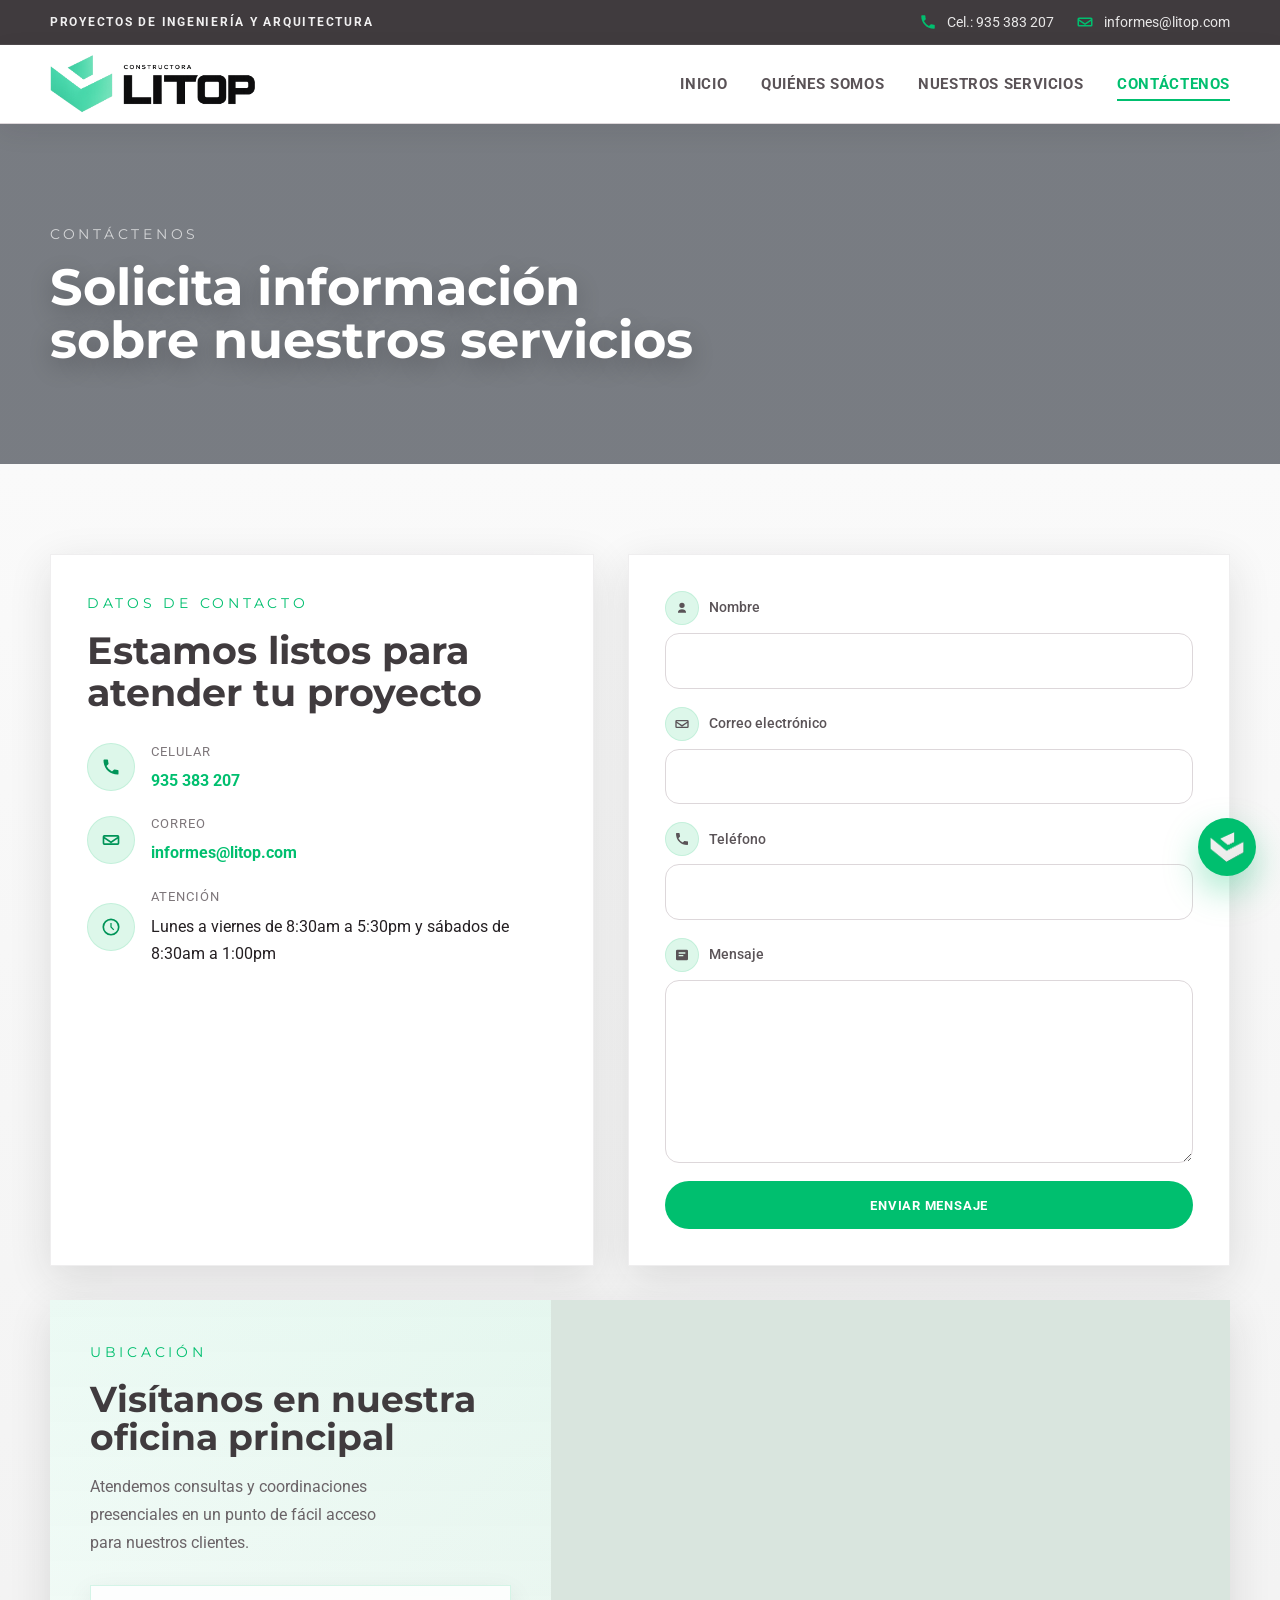
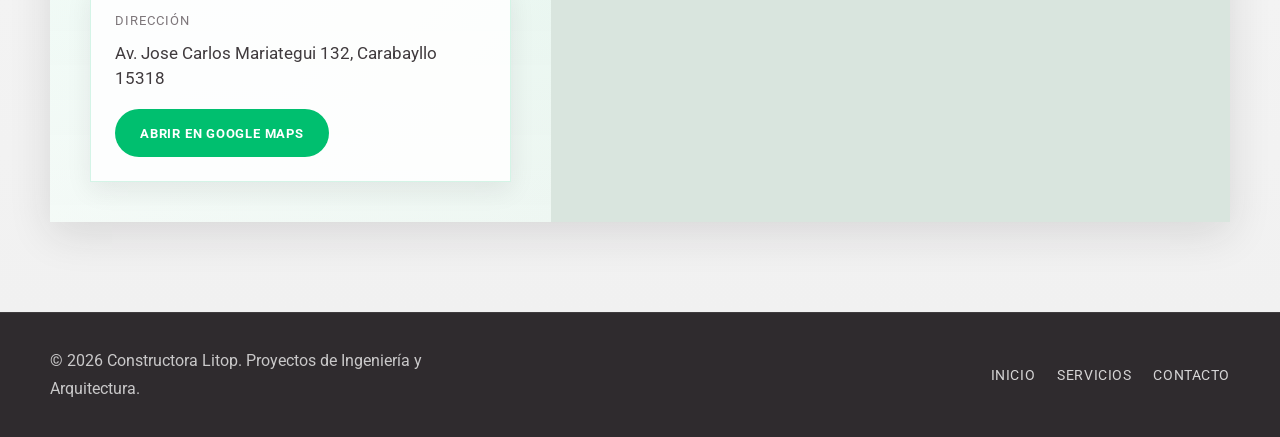
==== contacto.html @ 66d9cb0a "web Litop v1.0" ====
<!DOCTYPE html>
<html lang="es">
<head>
    <meta charset="UTF-8">
    <meta name="viewport" content="width=device-width, initial-scale=1.0">
    <title>Contáctenos | Constructora Litop</title>
    <meta name="description" content="Contáctanos para solicitar información sobre proyectos de ingeniería, topografía, arquitectura y saneamiento.">
    <link rel="icon" type="image/png" href="imagen/icono.png">
    <link rel="preconnect" href="https://fonts.googleapis.com">
    <link rel="preconnect" href="https://fonts.gstatic.com" crossorigin>
    <link href="https://fonts.googleapis.com/css2?family=Montserrat:wght@600;700;800&family=Roboto:wght@300;400;500;700;900&display=swap" rel="stylesheet">
    <link rel="stylesheet" href="style.css">
</head>
<body>
    <div class="topbar">
        <div class="container topbar-inner">
            <div class="topbar-item">
                
                <span>PROYECTOS DE INGENIERÍA Y ARQUITECTURA</span>
            </div>
            <div class="topbar-links">
                <a class="topbar-link" href="tel:+51935383207">
                    <span class="topbar-icon" aria-hidden="true">
                        <svg viewBox="0 0 24 24" focusable="false"><path d="M6.62 10.79a15.05 15.05 0 0 0 6.59 6.59l2.2-2.2a1 1 0 0 1 1.01-.24c1.11.37 2.3.56 3.58.56a1 1 0 0 1 1 1V20a1 1 0 0 1-1 1C10.3 21 3 13.7 3 4a1 1 0 0 1 1-1h3.5a1 1 0 0 1 1 1c0 1.28.19 2.47.56 3.58a1 1 0 0 1-.25 1.01l-2.19 2.2Z"/></svg>
                    </span>
                    <span>Cel.: 935 383 207</span>
                </a>
                <a class="topbar-link" href="mailto:informes@litop.com">
                    <span class="topbar-icon" aria-hidden="true">
                        <svg viewBox="0 0 24 24" focusable="false"><path d="M4 6h16a2 2 0 0 1 2 2v8a2 2 0 0 1-2 2H4a2 2 0 0 1-2-2V8a2 2 0 0 1 2-2Zm0 2v.2l8 5.33 8-5.33V8H4Zm16 8V10.6l-7.45 4.97a1 1 0 0 1-1.1 0L4 10.6V16h16Z"/></svg>
                    </span>
                    <span>informes@litop.com</span>
                </a>
            </div>
        </div>
    </div>

    <header class="site-header">
        <div class="container header-inner">
            <a class="brand" href="index.html">
                <img class="brand-logo" src="imagen/logonombre.png" alt="Constructora Litop">
            </a>
            <button class="menu-toggle" id="menu-toggle" aria-expanded="false" aria-controls="site-nav">
                <span></span>
                <span></span>
                <span></span>
            </button>
            <nav class="site-nav" id="site-nav">
                <ul>
                    <li><a href="index.html">Inicio</a></li>
                    <li><a href="quienes-somos.html">Quiénes Somos</a></li>
                    <li><a href="nuestros-servicios.html">Nuestros Servicios</a></li>
                    <li><a class="is-current" href="contacto.html">Contáctenos</a></li>
                </ul>
            </nav>
        </div>
    </header>

    <main>
        <section class="page-hero" style="background-image: linear-gradient(rgba(7, 16, 27, 0.52), rgba(7, 16, 27, 0.52)), url('https://centinel-ingenieros.com/wp-content/uploads/2021/12/saneamiento.jpg');">
            <div class="container page-hero-content">
                <p class="eyebrow">CONTÁCTENOS</p>
                <h1>Solicita información sobre nuestros servicios</h1>
            </div>
        </section>

        <section class="contact-section">
            <div class="container contact-grid">
                <div class="contact-panel">
                    <p class="eyebrow accent-eyebrow">DATOS DE CONTACTO</p>
                    <h2>Estamos listos para atender tu proyecto</h2>
                    <div class="contact-list">
                        <div class="contact-item">
                            <span class="contact-item-icon" aria-hidden="true">
                                <svg viewBox="0 0 24 24" focusable="false"><path d="M6.62 10.79a15.05 15.05 0 0 0 6.59 6.59l2.2-2.2a1 1 0 0 1 1.01-.24c1.11.37 2.3.56 3.58.56a1 1 0 0 1 1 1V20a1 1 0 0 1-1 1C10.3 21 3 13.7 3 4a1 1 0 0 1 1-1h3.5a1 1 0 0 1 1 1c0 1.28.19 2.47.56 3.58a1 1 0 0 1-.25 1.01l-2.19 2.2Z"/></svg>
                            </span>
                            <div>
                                <span>Celular</span>
                                <a href="tel:+51935383207">935 383 207</a>
                            </div>
                        </div>
                        <div class="contact-item">
                            <span class="contact-item-icon" aria-hidden="true">
                                <svg viewBox="0 0 24 24" focusable="false"><path d="M4 6h16a2 2 0 0 1 2 2v8a2 2 0 0 1-2 2H4a2 2 0 0 1-2-2V8a2 2 0 0 1 2-2Zm0 2v.2l8 5.33 8-5.33V8H4Zm16 8V10.6l-7.45 4.97a1 1 0 0 1-1.1 0L4 10.6V16h16Z"/></svg>
                            </span>
                            <div>
                                <span>Correo</span>
                                <a href="mailto:informes@litop.com">informes@litop.com</a>
                            </div>
                        </div>
                        <div class="contact-item">
                            <span class="contact-item-icon" aria-hidden="true">
                                <svg viewBox="0 0 24 24" focusable="false"><path d="M12 1.75A10.25 10.25 0 1 0 22.25 12 10.26 10.26 0 0 0 12 1.75Zm0 18.5A8.25 8.25 0 1 1 20.25 12 8.26 8.26 0 0 1 12 20.25Zm.75-13h-1.5V12c0 .27.11.52.29.71l3.25 3.25 1.06-1.06-3.1-3.1Z"/></svg>
                            </span>
                            <div>
                                <span>Atención</span>
                                <p class="dark-copy">Lunes a viernes de 8:30am a 5:30pm y sábados de 8:30am a 1:00pm</p>
                            </div>
                        </div>
                    </div>
                </div>

                <form class="contact-form" id="contact-form">
                    <label class="form-field">
                        <span class="form-field-head">
                            <span class="form-field-icon" aria-hidden="true">
                                <svg viewBox="0 0 24 24" focusable="false"><path d="M12 12a4 4 0 1 0-4-4 4 4 0 0 0 4 4Zm0 2c-3.31 0-6 1.79-6 4v1h12v-1c0-2.21-2.69-4-6-4Z"/></svg>
                            </span>
                            <span>Nombre</span>
                        </span>
                        <input type="text" name="nombre" required>
                    </label>
                    <label class="form-field">
                        <span class="form-field-head">
                            <span class="form-field-icon" aria-hidden="true">
                                <svg viewBox="0 0 24 24" focusable="false"><path d="M4 6h16a2 2 0 0 1 2 2v8a2 2 0 0 1-2 2H4a2 2 0 0 1-2-2V8a2 2 0 0 1 2-2Zm0 2v.2l8 5.33 8-5.33V8H4Zm16 8V10.6l-7.45 4.97a1 1 0 0 1-1.1 0L4 10.6V16h16Z"/></svg>
                            </span>
                            <span>Correo electrónico</span>
                        </span>
                        <input type="email" name="correo" required>
                    </label>
                    <label class="form-field">
                        <span class="form-field-head">
                            <span class="form-field-icon" aria-hidden="true">
                                <svg viewBox="0 0 24 24" focusable="false"><path d="M6.62 10.79a15.05 15.05 0 0 0 6.59 6.59l2.2-2.2a1 1 0 0 1 1.01-.24c1.11.37 2.3.56 3.58.56a1 1 0 0 1 1 1V20a1 1 0 0 1-1 1C10.3 21 3 13.7 3 4a1 1 0 0 1 1-1h3.5a1 1 0 0 1 1 1c0 1.28.19 2.47.56 3.58a1 1 0 0 1-.25 1.01l-2.19 2.2Z"/></svg>
                            </span>
                            <span>Teléfono</span>
                        </span>
                        <input type="tel" name="telefono">
                    </label>
                    <label class="form-field">
                        <span class="form-field-head">
                            <span class="form-field-icon" aria-hidden="true">
                                <svg viewBox="0 0 24 24" focusable="false"><path d="M5 4h14a2 2 0 0 1 2 2v12a2 2 0 0 1-2 2H5a2 2 0 0 1-2-2V6a2 2 0 0 1 2-2Zm2 4v2h10V8Zm0 4v2h7v-2Z"/></svg>
                            </span>
                            <span>Mensaje</span>
                        </span>
                        <textarea name="mensaje" rows="6" required></textarea>
                    </label>
                    <button type="submit" class="btn btn-solid">Enviar mensaje</button>
                </form>

                <section class="contact-location" aria-labelledby="ubicacion-oficina">
                    <div class="location-copy">
                        <p class="eyebrow accent-eyebrow">UBICACIÓN</p>
                        <h2 id="ubicacion-oficina">Visítanos en nuestra oficina principal</h2>
                        <p class="location-intro">Atendemos consultas y coordinaciones presenciales en un punto de fácil acceso para nuestros clientes.</p>
                        <div class="location-card">
                            <span class="location-label">Dirección</span>
                            <p>Av. Jose Carlos Mariategui 132, Carabayllo 15318</p>
                            <a class="btn btn-solid" href="https://www.google.com/maps/place/Av.+Jose+Carlos+Mariategui+132,+Carabayllo+15318/" target="_blank" rel="noopener noreferrer">Abrir en Google Maps</a>
                        </div>
                    </div>

                    <div class="location-map">
                        <iframe
                            src="https://www.google.com/maps/embed?pb=!1m18!1m12!1m3!1d244.0134740256294!2d-77.02745897055048!3d-11.89007128546688!2m3!1f0!2f0!3f0!3m2!1i1024!2i768!4f13.1!3m3!1m2!1s0x9105d0915412ec9f%3A0xedc0b5c11a0b1274!2sAv.%20Jose%20Carlos%20Mariategui%20132%2C%20Carabayllo%2015318!5e0!3m2!1ses!2spe!4v1772089951269!5m2!1ses!2spe"
                            width="600"
                            height="450"
                            style="border:0;"
                            allowfullscreen=""
                            loading="lazy"
                            referrerpolicy="no-referrer-when-downgrade"
                            title="Ubicación de la oficina principal de Constructora Litop"></iframe>
                    </div>
                </section>
            </div>
        </section>
    </main>

    <footer class="site-footer">
        <div class="container footer-inner">
            <p>© 2026 Constructora Litop. Proyectos de Ingeniería y Arquitectura.</p>
            <div class="footer-links">
                <a href="index.html">Inicio</a>
                <a href="nuestros-servicios.html">Servicios</a>
                <a href="contacto.html">Contacto</a>
            </div>
        </div>
    </footer>

    <a class="floating-contact" href="https://wa.me/51935383207" target="_blank" rel="noopener noreferrer"
        aria-label="Contactar por WhatsApp">
        <img src="imagen/icono.png" alt="Icono Constructora Litop">
    </a>

    <script src="script.js"></script>
</body>
</html>
---- style.css ----
:root {
    --primary: #00BF6F;
    --primary-strong: #009458;
    --primary-soft: #DDF7EA;
    --dark: #5A5357;
    --dark-strong: #403B3E;
    --dark-soft: #746D72;
    --white: #FFFFFF;
    --bg-body: #F4F2F3;
    --bg-topbar: #403B3E;
    --bg-header: #FFFFFF;
    --bg-dark: #5A5357;
    --bg-deep: #2F2B2E;
    --bg-soft: #EEF3F0;
    --bg-panel: #FFFFFF;
    --text-main: #241F22;
    --text-muted: #6A6367;
    --text-light: #7E777B;
    --text-white: #FFFFFF;
    --line: #DDD7DA;
    --line-strong: #B7B0B4;
    --accent: #00BF6F;
    --accent-dark: #009458;
    --shadow: 0 12px 40px rgba(36, 31, 34, 0.12);
    --shadow-soft: 0 8px 24px rgba(36, 31, 34, 0.08);
}

* {
    box-sizing: border-box;
    margin: 0;
    padding: 0;
}

html {
    scroll-behavior: smooth;
}

body {
    font-family: "Roboto", sans-serif;
    color: var(--text-main);
    background: var(--bg-body);
    line-height: 1.6;
    text-rendering: optimizeLegibility;
}

p {
    line-height: 1.75;
}

img {
    display: block;
    width: 100%;
}

a {
    color: inherit;
    text-decoration: none;
}

button,
input,
textarea {
    font: inherit;
}

.container {
    width: min(1180px, calc(100% - 32px));
    margin: 0 auto;
}

.topbar {
    background: var(--bg-topbar);
    color: rgba(255, 255, 255, 0.82);
    font-size: 0.88rem;
    border-bottom: 1px solid rgba(255, 255, 255, 0.08);
}

.topbar-inner {
    min-height: 44px;
    display: flex;
    align-items: center;
    justify-content: space-between;
    gap: 20px;
}

.topbar-item,
.topbar-link {
    display: inline-flex;
    align-items: center;
    gap: 10px;
}

.topbar-item {
    font-size: 0.78rem;
    font-weight: 700;
    letter-spacing: 0.14em;
    color: rgba(255, 255, 255, 0.92);
}

.topbar-links {
    display: flex;
    gap: 22px;
    flex-wrap: wrap;
}

.topbar-link {
    color: rgba(255, 255, 255, 0.88);
    transition: color 0.2s ease, transform 0.2s ease;
}

.topbar-links a:hover {
    color: var(--accent);
    transform: translateY(-1px);
}

.topbar-icon {
    width: 18px;
    height: 18px;
    display: inline-flex;
    align-items: center;
    justify-content: center;
    flex: 0 0 auto;
    color: var(--accent);
}

.topbar-icon svg {
    width: 18px;
    height: 18px;
    fill: currentColor;
}

.site-header {
    position: static;
    z-index: 50;
    background: var(--bg-header);
    border-bottom: 1px solid var(--line);
    box-shadow: var(--shadow-soft);
    backdrop-filter: blur(12px);
}

.header-inner {
    min-height: 78px;
    display: flex;
    align-items: center;
    justify-content: space-between;
    gap: 20px;
}

.brand {
    display: inline-flex;
    align-items: center;
    color: var(--text-main);
}

.brand-logo {
    display: block;
    width: auto;
    max-width: 260px;
    max-height: 58px;
}

.site-nav ul {
    list-style: none;
    display: flex;
    gap: 34px;
}

.site-nav a {
    color: var(--dark);
    font-size: 0.96rem;
    font-weight: 700;
    letter-spacing: 0.04em;
    text-transform: uppercase;
    position: relative;
    padding: 8px 0;
    transition: color 0.2s ease;
}

.site-nav a::after {
    content: "";
    position: absolute;
    left: 0;
    bottom: 0;
    width: 100%;
    height: 2px;
    background: var(--primary);
    transform: scaleX(0);
    transform-origin: left;
    transition: transform 0.2s ease;
}

.site-nav a.is-current,
.site-nav a:hover {
    color: var(--primary);
}

.site-nav a.is-current::after,
.site-nav a:hover::after {
    transform: scaleX(1);
}

.menu-toggle {
    display: none;
    width: 48px;
    height: 48px;
    border: 1px solid var(--line);
    background: transparent;
    cursor: pointer;
    padding: 12px 10px;
}

.menu-toggle span {
    display: block;
    height: 2px;
    background: var(--dark);
}

.menu-toggle span + span {
    margin-top: 7px;
}

.hero-slider {
    position: relative;
    background: var(--bg-deep);
}

.hero-track {
    position: relative;
    height: 620px;
}

.hero-slide {
    position: absolute;
    inset: 0;
    opacity: 0;
    visibility: hidden;
    transition: opacity 0.7s ease, visibility 0.7s ease;
    background-size: cover;
    background-position: center;
}

.hero-slide.is-active {
    opacity: 1;
    visibility: visible;
}

.hero-caption {
    width: min(1180px, calc(100% - 32px));
    height: 100%;
    margin: 0 auto;
    display: flex;
    align-items: center;
}

.hero-caption h2 {
    max-width: 620px;
    color: var(--white);
    font-family: "Montserrat", sans-serif;
    font-size: clamp(2.3rem, 4.8vw, 4.9rem);
    line-height: 0.98;
    letter-spacing: 0.03em;
    text-transform: uppercase;
    text-wrap: balance;
    text-shadow: 0 8px 24px rgba(0, 0, 0, 0.28);
}

.slider-arrow {
    position: absolute;
    top: 50%;
    transform: translateY(-50%);
    width: 54px;
    height: 54px;
    border: 0;
    background: rgba(47, 43, 46, 0.42);
    color: var(--white);
    font-size: 2.4rem;
    cursor: pointer;
    transition: background-color 0.2s ease, transform 0.2s ease;
}

.slider-arrow:hover {
    background: rgba(0, 191, 111, 0.82);
    transform: translateY(-50%) scale(1.03);
}

.slider-arrow.prev {
    left: 24px;
}

.slider-arrow.next {
    right: 24px;
}

.slider-dots {
    position: absolute;
    left: 50%;
    bottom: 24px;
    transform: translateX(-50%);
    display: flex;
    gap: 10px;
}

.dot {
    width: 12px;
    height: 12px;
    border: 0;
    border-radius: 50%;
    background: rgba(255, 255, 255, 0.46);
    cursor: pointer;
}

.dot.is-active {
    background: var(--primary);
}

.company-panel {
    background: var(--bg-dark);
    color: var(--text-white);
    padding: 88px 0;
    background-size: cover;
    background-position: center;
}

.company-grid {
    display: grid;
    grid-template-columns: minmax(0, 680px);
}

.eyebrow {
    color: rgba(255, 255, 255, 0.68);
    font-family: "Montserrat", sans-serif;
    font-size: 0.9rem;
    letter-spacing: 0.26em;
    text-transform: uppercase;
    margin-bottom: 14px;
}

.company-copy h1 {
    font-family: "Montserrat", sans-serif;
    font-size: clamp(2.4rem, 4vw, 4rem);
    line-height: 0.98;
    margin-bottom: 26px;
}

.company-copy p {
    color: rgba(255, 255, 255, 0.8);
    font-size: 1.02rem;
    max-width: 640px;
}

.company-actions {
    display: flex;
    flex-wrap: wrap;
    gap: 16px;
    margin-top: 34px;
}

.center-actions {
    justify-content: center;
}

.btn {
    display: inline-flex;
    align-items: center;
    justify-content: center;
    min-height: 48px;
    padding: 0 24px;
    border-radius: 999px;
    border: 1px solid transparent;
    text-transform: uppercase;
    letter-spacing: 0.06em;
    font-size: 0.82rem;
    font-weight: 700;
    background: var(--primary);
    color: var(--white);
    transition: background-color 0.2s ease, color 0.2s ease, border-color 0.2s ease, transform 0.2s ease;
}

.btn-solid {
    background: var(--primary);
    color: var(--white);
}

.btn-solid:hover {
    background: var(--accent-dark);
    color: var(--white);
    transform: translateY(-1px);
}

.btn-outline {
    border-color: rgba(255, 255, 255, 0.55);
    color: var(--white);
    background: rgba(255, 255, 255, 0.04);
}

.btn-outline:hover {
    border-color: var(--primary);
    background: var(--primary);
    color: var(--white);
    transform: translateY(-1px);
}

.services-section {
    padding: 92px 0;
    background: var(--bg-soft);
}

.section-heading {
    max-width: 820px;
    margin: 0 auto 46px;
    text-align: center;
}

.section-heading h2 {
    font-family: "Montserrat", sans-serif;
    font-size: clamp(1.9rem, 3vw, 2.5rem);
    margin-bottom: 18px;
    letter-spacing: 0.06em;
    color: var(--dark);
}

.section-heading p {
    color: var(--text-light);
    font-size: 1.02rem;
    max-width: 62ch;
    margin: 0 auto;
}

.services-grid {
    display: grid;
    grid-template-columns: repeat(4, minmax(0, 1fr));
    gap: 28px;
}

.service-card {
    background: var(--white);
    box-shadow: var(--shadow);
    color: var(--text-main);
    border: 1px solid rgba(183, 176, 180, 0.28);
    transition: transform 0.25s ease, box-shadow 0.25s ease;
}

.service-card:hover {
    transform: translateY(-6px);
    box-shadow: 0 18px 45px rgba(36, 31, 34, 0.16);
}

.service-media {
    position: relative;
    overflow: hidden;
}

.service-media img {
    aspect-ratio: 7 / 4;
    object-fit: cover;
    transition: transform 0.6s ease;
}

.service-card:hover .service-media img {
    transform: scale(1.04);
}

.service-date {
    position: absolute;
    left: 18px;
    bottom: 18px;
    width: 58px;
    height: 58px;
    background: var(--white);
    color: var(--dark-strong);
    display: grid;
    place-items: center;
    font-size: 0.86rem;
    line-height: 1;
    box-shadow: 0 10px 25px rgba(0, 0, 0, 0.16);
}

.service-date span {
    display: block;
    font-weight: 700;
    font-size: 1.25rem;
    margin-top: 7px;
}

.service-body {
    padding: 24px 24px 28px;
}

.service-body h3 {
    font-family: "Montserrat", sans-serif;
    font-size: 1rem;
    line-height: 1.35;
    margin-bottom: 12px;
    letter-spacing: 0.03em;
    color: var(--dark-strong);
}

.service-body p {
    color: var(--text-muted);
    font-size: 0.94rem;
    line-height: 1.7;
}

.about-band {
    padding: 72px 0;
    background: var(--white);
    color: var(--text-main);
    border-top: 1px solid rgba(183, 176, 180, 0.22);
    border-bottom: 1px solid rgba(183, 176, 180, 0.22);
}

.about-grid {
    display: grid;
    grid-template-columns: 1.1fr 1fr;
    gap: 44px;
    align-items: start;
}

.about-band .eyebrow {
    color: var(--accent);
}

.about-band h2 {
    font-family: "Montserrat", sans-serif;
    font-size: clamp(1.9rem, 3vw, 3rem);
    line-height: 1.08;
    color: var(--dark-strong);
}

.about-band p:last-child {
    color: var(--text-muted);
    font-size: 1.02rem;
}

.contact-section {
    padding: 90px 0;
    background: linear-gradient(180deg, #fafafa 0%, #f1f1f1 100%);
}

.contact-grid {
    display: grid;
    grid-template-columns: 0.95fr 1.05fr;
    gap: 34px;
}

.contact-panel,
.contact-form {
    background: var(--white);
    box-shadow: var(--shadow);
    border: 1px solid rgba(183, 176, 180, 0.22);
    padding: 36px;
    color: var(--text-main);
}

.contact-panel .eyebrow {
    color: var(--accent);
}

.contact-panel h2 {
    font-family: "Montserrat", sans-serif;
    font-size: clamp(1.9rem, 3vw, 2.8rem);
    line-height: 1.1;
    margin-bottom: 26px;
    color: var(--dark-strong);
}

.contact-list {
    display: grid;
    gap: 20px;
}

.contact-item {
    display: grid;
    grid-template-columns: 48px 1fr;
    gap: 16px;
    align-items: center;
}

.contact-item-icon {
    width: 48px;
    height: 48px;
    display: flex;
    align-items: center;
    justify-content: center;
    border-radius: 50%;
    background: var(--primary-soft);
    color: var(--accent-dark);
    box-shadow: inset 0 0 0 1px rgba(0, 191, 111, 0.12);
}

.contact-item-icon svg {
    display: block;
    width: 20px;
    height: 20px;
    fill: currentColor;
}

.contact-item > div > span {
    display: block;
    color: var(--text-light);
    font-size: 0.82rem;
    text-transform: uppercase;
    letter-spacing: 0.08em;
    margin-bottom: 6px;
}

.contact-list a {
    color: var(--accent);
    font-weight: 700;
    word-break: break-word;
}

.contact-list a:hover {
    color: var(--accent-dark);
}

.contact-list p {
    line-height: 1.7;
}

.contact-form {
    display: grid;
    gap: 18px;
}

.form-field {
    display: grid;
    gap: 8px;
}

.form-field-head {
    display: inline-flex;
    align-items: center;
    gap: 10px;
}

.form-field-icon {
    width: 34px;
    height: 34px;
    display: flex;
    align-items: center;
    justify-content: center;
    border-radius: 50%;
    background: var(--primary-soft);
    color: var(--accent-dark);
    box-shadow: inset 0 0 0 1px rgba(0, 191, 111, 0.12);
}

.form-field-icon svg {
    display: block;
    width: 16px;
    height: 16px;
    fill: currentColor;
}

.contact-location {
    grid-column: 1 / -1;
    display: grid;
    grid-template-columns: minmax(280px, 0.85fr) minmax(0, 1.15fr);
    gap: 0;
    background: var(--white);
    box-shadow: var(--shadow);
    overflow: hidden;
}

.location-copy {
    padding: 40px;
    background:
        linear-gradient(180deg, rgba(0, 191, 111, 0.08) 0%, rgba(0, 191, 111, 0.02) 100%),
        linear-gradient(135deg, #ffffff 0%, #f3f8f5 100%);
}

.location-copy .eyebrow {
    color: var(--accent);
}

.location-copy h2 {
    font-family: "Montserrat", sans-serif;
    font-size: clamp(1.8rem, 2.8vw, 2.7rem);
    line-height: 1.08;
    color: var(--dark-strong);
    margin-bottom: 16px;
}

.location-intro {
    color: var(--text-muted);
    max-width: 34ch;
}

.location-card {
    margin-top: 28px;
    padding: 24px;
    background: rgba(255, 255, 255, 0.88);
    border: 1px solid rgba(0, 191, 111, 0.16);
    box-shadow: var(--shadow-soft);
}

.location-label {
    display: block;
    color: var(--text-light);
    font-size: 0.82rem;
    text-transform: uppercase;
    letter-spacing: 0.08em;
    margin-bottom: 10px;
}

.location-card p {
    font-size: 1.05rem;
    line-height: 1.5;
    color: var(--dark-strong);
    margin-bottom: 18px;
}

.location-map {
    min-height: 100%;
    background: #d9e5de;
}

.location-map iframe {
    display: block;
    width: 100%;
    height: 100%;
    min-height: 420px;
}

.contact-form label {
    display: grid;
    gap: 8px;
}

.contact-form span {
    font-size: 0.9rem;
    font-weight: 500;
    color: var(--dark);
}

.contact-form input,
.contact-form textarea {
    width: 100%;
    border: 1px solid var(--line);
    border-radius: 14px;
    padding: 14px 15px;
    background: #fff;
    color: var(--text-main);
    transition: border-color 0.2s ease, box-shadow 0.2s ease, background-color 0.2s ease;
}

.contact-form input:focus,
.contact-form textarea:focus {
    outline: none;
    border-color: var(--accent);
    box-shadow: 0 0 0 4px rgba(0, 191, 111, 0.12);
    background: #fcfffd;
}

.page-hero {
    min-height: 340px;
    background-size: cover;
    background-position: center;
    display: flex;
    align-items: center;
}

.page-hero-content {
    padding: 76px 0;
}

.page-hero h1 {
    max-width: 680px;
    font-family: "Montserrat", sans-serif;
    font-size: clamp(2.2rem, 4vw, 4rem);
    line-height: 1.02;
    color: var(--white);
    text-wrap: balance;
    text-shadow: 0 8px 24px rgba(0, 0, 0, 0.24);
}

.content-section {
    padding: 80px 0;
    background: var(--bg-body);
}

.content-grid {
    display: grid;
    grid-template-columns: repeat(2, minmax(0, 1fr));
    gap: 32px;
}

.content-card {
    background: var(--white);
    color: var(--text-main);
    box-shadow: var(--shadow);
    border: 1px solid rgba(183, 176, 180, 0.22);
    padding: 36px;
}

.content-card h2 {
    font-family: "Montserrat", sans-serif;
    margin-bottom: 18px;
    font-size: 1.8rem;
    color: var(--dark-strong);
}

.content-card p + p {
    margin-top: 16px;
}

.content-card p {
    color: var(--text-muted);
}

.feature-list {
    padding-left: 20px;
    color: var(--text-main);
    line-height: 1.8;
}

.feature-list li + li {
    margin-top: 10px;
}

.dark-copy {
    color: var(--text-main);
}

.site-footer {
    background: var(--bg-deep);
    color: rgba(255, 255, 255, 0.8);
    padding: 34px 0;
    border-top: 1px solid rgba(255, 255, 255, 0.08);
}

.footer-inner {
    display: flex;
    justify-content: space-between;
    align-items: center;
    gap: 20px;
}

.site-footer p {
    max-width: 48ch;
    color: rgba(255, 255, 255, 0.74);
}

.footer-links {
    display: flex;
    gap: 22px;
    flex-wrap: wrap;
}

.footer-links a {
    font-size: 0.9rem;
    letter-spacing: 0.04em;
    text-transform: uppercase;
    transition: color 0.2s ease;
}

.footer-links a:hover {
    color: var(--accent);
}

.floating-contact {
    position: fixed;
    right: 24px;
    bottom: 24px;
    width: 58px;
    height: 58px;
    display: grid;
    place-items: center;
    background: var(--accent);
    color: var(--white);
    border-radius: 50%;
    font-size: 1.4rem;
    box-shadow: 0 15px 35px rgba(0, 191, 111, 0.34);
    transition: background-color 0.2s ease, transform 0.2s ease, box-shadow 0.2s ease;
}

.floating-contact:hover {
    background: var(--accent-dark);
    transform: translateY(-2px);
    box-shadow: 0 18px 40px rgba(0, 191, 111, 0.4);
}

.floating-contact img {
    width: 34px;
    height: 34px;
    object-fit: contain;
}

@media (max-width: 1100px) {
    .services-grid {
        grid-template-columns: repeat(3, minmax(0, 1fr));
    }
}

@media (max-width: 900px) {
    .menu-toggle {
        display: block;
    }

    .site-nav {
        position: absolute;
        top: calc(100% + 1px);
        left: 0;
        right: 0;
        background: var(--bg-header);
        border-bottom: 1px solid var(--line);
        box-shadow: var(--shadow-soft);
        display: none;
    }

    .site-nav.is-open {
        display: block;
    }

    .site-nav ul {
        flex-direction: column;
        gap: 0;
        padding: 14px 16px 18px;
    }

    .site-nav li + li {
        border-top: 1px solid var(--line);
    }

    .site-nav a {
        display: block;
        padding: 14px 0;
    }

    .site-nav a::after {
        width: 56px;
    }

    .hero-track {
        height: 500px;
    }

    .services-grid {
        grid-template-columns: repeat(2, minmax(0, 1fr));
    }

    .about-grid,
    .contact-grid,
    .content-grid {
        grid-template-columns: 1fr;
    }

    .contact-location {
        grid-template-columns: 1fr;
    }

    .footer-inner,
    .topbar-inner {
        flex-direction: column;
        align-items: flex-start;
        padding: 10px 0;
    }

    .topbar-links {
        gap: 12px 22px;
    }

    .footer-links {
        gap: 14px 18px;
    }
}

@media (max-width: 640px) {
    .hero-track {
        height: 380px;
    }

    .hero-caption h2 {
        max-width: 320px;
        font-size: clamp(1.9rem, 9vw, 2.8rem);
    }

    .slider-arrow {
        display: none;
    }

    .company-panel,
    .services-section,
    .about-band,
    .contact-section,
    .content-section {
        padding: 64px 0;
    }

    .services-grid {
        grid-template-columns: 1fr;
    }

    .contact-panel,
    .contact-form {
        padding: 26px;
    }

    .section-heading {
        margin-bottom: 34px;
    }

    .section-heading p,
    .content-card p,
    .about-band p:last-child,
    .location-intro {
        font-size: 0.98rem;
    }

    .topbar-item,
    .topbar-link {
        gap: 8px;
    }

    .topbar-item {
        letter-spacing: 0.1em;
        font-size: 0.72rem;
    }

    .location-copy {
        padding: 28px 26px;
    }

    .location-card {
        padding: 20px;
    }

    .location-map iframe {
        min-height: 340px;
    }

    .brand-logo {
        max-width: 190px;
        max-height: 46px;
    }

    .floating-contact {
        right: 18px;
        bottom: 18px;
        width: 54px;
        height: 54px;
    }
}
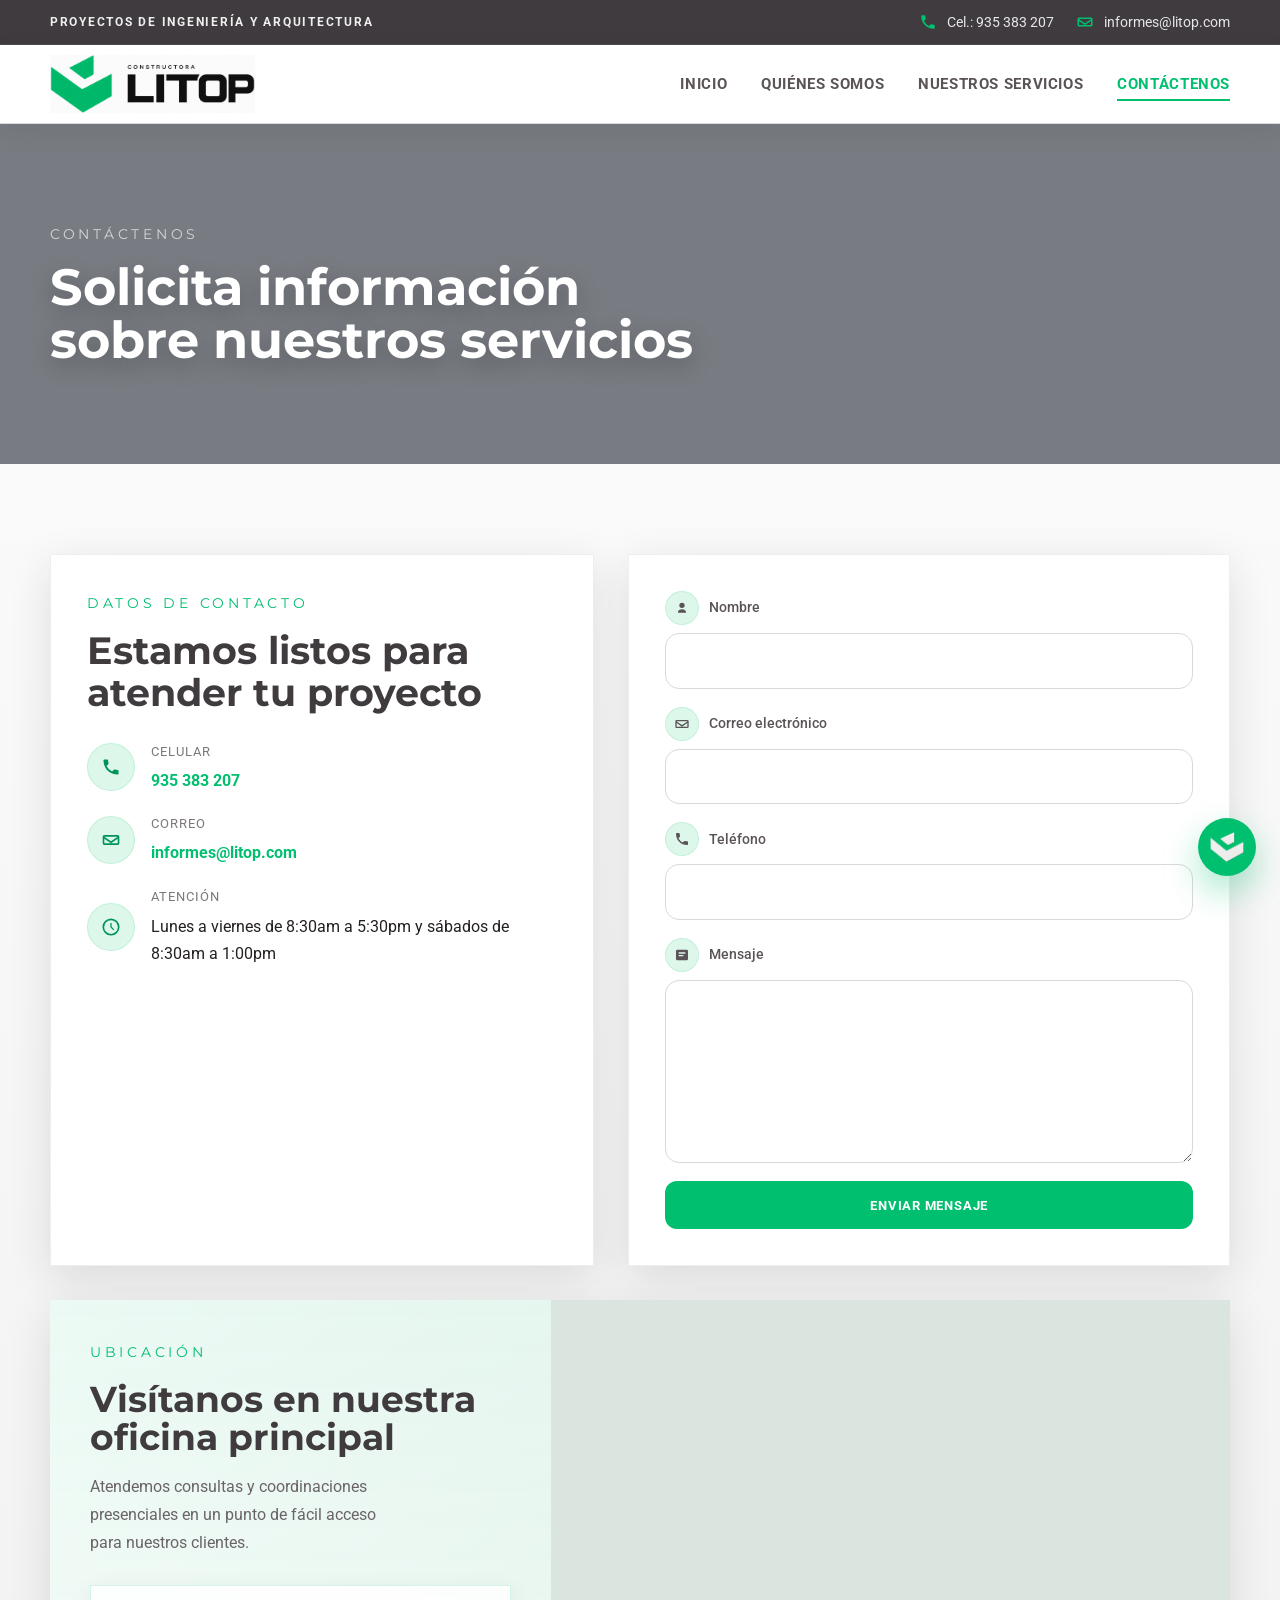
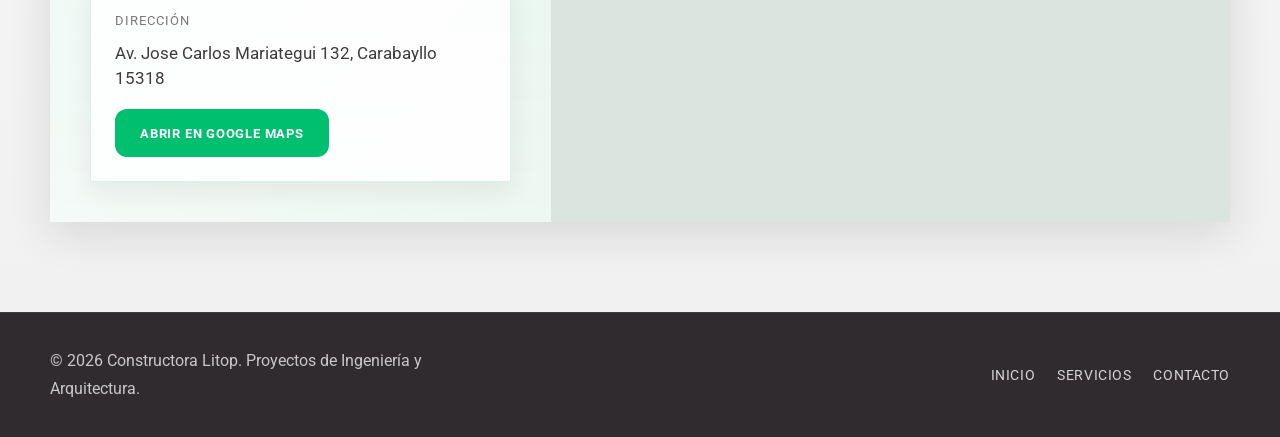
==== commit 533d70b6: "apartados faltantes" ====
--- a/contacto.html
+++ b/contacto.html
@@ -154,7 +154,7 @@
 
                     <div class="location-map">
                         <iframe
-                            src="https://www.google.com/maps/embed?pb=!1m18!1m12!1m3!1d244.0134740256294!2d-77.02745897055048!3d-11.89007128546688!2m3!1f0!2f0!3f0!3m2!1i1024!2i768!4f13.1!3m3!1m2!1s0x9105d0915412ec9f%3A0xedc0b5c11a0b1274!2sAv.%20Jose%20Carlos%20Mariategui%20132%2C%20Carabayllo%2015318!5e0!3m2!1ses!2spe!4v1772089951269!5m2!1ses!2spe"
+                            src="https://www.google.com/maps/embed?pb=!1m18!1m12!1m3!1d7808.490391638269!2d-77.0282526606144!3d-11.888007210128288!2m3!1f0!2f0!3f0!3m2!1i1024!2i768!4f13.1!3m3!1m2!1s0x9105d093dd9adda5%3A0x3a73a74f5baf6a02!2sAsoc%20Santa%20Rosa%20de%20Punchauca%2C%20Carabayllo%2015318!5e0!3m2!1ses!2spe!4v1777853699633!5m2!1ses!2spe"
                             width="600"
                             height="450"
                             style="border:0;"
--- a/style.css
+++ b/style.css
@@ -253,34 +253,106 @@
 }
 
 .hero-caption h2 {
-    max-width: 620px;
+    max-width: 624px;
     color: var(--white);
-    font-family: "Montserrat", sans-serif;
-    font-size: clamp(2.3rem, 4.8vw, 4.9rem);
-    line-height: 0.98;
-    letter-spacing: 0.03em;
+    font-family: "Asap Condensed", sans-serif;
+    font-size: clamp(36px, 4.8vw, 68px);
+    line-height: 1.0833333333;
+    font-weight: 600;
+    letter-spacing: 0;
     text-transform: uppercase;
-    text-wrap: balance;
-    text-shadow: 0 8px 24px rgba(0, 0, 0, 0.28);
+    text-align: left;
+    white-space: normal;
+    text-shadow: 2px 2px 10px rgba(0, 0, 0, 1);
+    opacity: 0;
+    transform: translate3d(-62px, 0, 0);
+    will-change: transform, opacity, filter;
+}
+
+.hero-slide.is-active .hero-caption h2 {
+    animation: heroCaptionIn 1s cubic-bezier(0.2, 0.8, 0.2, 1) both;
+}
+
+@keyframes companyCopyIn {
+    0% {
+        opacity: 0;
+        transform: translate3d(-110vw, 0, 0);
+    }
+
+    100% {
+        opacity: 1;
+        transform: translate3d(0, 0, 0);
+    }
 }
 
 .slider-arrow {
     position: absolute;
     top: 50%;
     transform: translateY(-50%);
-    width: 54px;
-    height: 54px;
+    width: 45px;
+    height: 45px;
     border: 0;
-    background: rgba(47, 43, 46, 0.42);
+    background: transparent;
     color: var(--white);
-    font-size: 2.4rem;
     cursor: pointer;
     transition: background-color 0.2s ease, transform 0.2s ease;
 }
 
+.services-carousel .slider-arrow {
+    opacity: 0;
+    visibility: hidden;
+    pointer-events: none;
+    transition: opacity 0.2s ease, visibility 0.2s ease, background-color 0.2s ease, transform 0.2s ease;
+}
+
+.services-carousel:hover .slider-arrow,
+.services-carousel:focus-within .slider-arrow {
+    opacity: 1;
+    visibility: visible;
+    pointer-events: auto;
+}
+
+@media (hover: none) {
+    .services-carousel .slider-arrow {
+        opacity: 1;
+        visibility: visible;
+        pointer-events: auto;
+    }
+}
+
 .slider-arrow:hover {
-    background: rgba(0, 191, 111, 0.82);
     transform: translateY(-50%) scale(1.03);
+}
+
+.slider-arrow-ring {
+    width: 100%;
+    height: 100%;
+    display: flex;
+    align-items: center;
+    justify-content: center;
+    border-radius: 50%;
+    background: rgba(47, 43, 46, 0.5);
+    border: 1px solid rgba(255, 255, 255, 0.12);
+    transition: background-color 0.2s ease, border-color 0.2s ease;
+}
+
+.slider-arrow:hover .slider-arrow-ring {
+    background: rgba(47, 43, 46, 1);
+    border-color: rgba(255, 255, 255, 0.2);
+}
+
+.slider-arrow svg {
+    width: 22px;
+    height: 22px;
+    fill: currentColor;
+}
+
+.slider-arrow path {
+    fill: none;
+    stroke: currentColor;
+    stroke-width: 4;
+    stroke-linecap: round;
+    stroke-linejoin: round;
 }
 
 .slider-arrow.prev {
@@ -289,6 +361,32 @@
 
 .slider-arrow.next {
     right: 24px;
+}
+
+.services-carousel .slider-arrow.prev {
+    left: 0;
+}
+
+.services-carousel .slider-arrow.next {
+    right: 0;
+}
+
+.services-dots {
+    display: flex;
+    justify-content: center;
+    gap: 10px;
+    margin-top: 18px;
+}
+
+.services-dots .dot {
+    width: 12px;
+    height: 12px;
+    border-radius: 50%;
+    background: rgba(47, 43, 46, 0.28);
+}
+
+.services-dots .dot.is-active {
+    background: var(--primary);
 }
 
 .slider-dots {
@@ -313,17 +411,34 @@
     background: var(--primary);
 }
 
+@keyframes heroCaptionIn {
+    0% {
+        opacity: 0;
+        transform: translate3d(-62px, 0, 0);
+    }
+
+    100% {
+        opacity: 1;
+        transform: translate3d(0, 0, 0);
+    }
+}
+
 .company-panel {
     background: var(--bg-dark);
     color: var(--text-white);
     padding: 88px 0;
     background-size: cover;
     background-position: center;
+    overflow: hidden;
 }
 
 .company-grid {
     display: grid;
     grid-template-columns: minmax(0, 680px);
+}
+
+.company-copy {
+    animation: companyCopyIn 1.2s cubic-bezier(0.2, 0.8, 0.2, 1) both;
 }
 
 .eyebrow {
@@ -365,7 +480,7 @@
     justify-content: center;
     min-height: 48px;
     padding: 0 24px;
-    border-radius: 999px;
+    border-radius: 12px;
     border: 1px solid transparent;
     text-transform: uppercase;
     letter-spacing: 0.06em;
@@ -426,6 +541,35 @@
     margin: 0 auto;
 }
 
+.services-carousel {
+    position: relative;
+    padding-inline: 64px;
+    --services-visible: 3;
+    --services-gap: 22px;
+}
+
+.services-viewport {
+    overflow: hidden;
+    border-radius: 14px;
+}
+
+.services-track {
+    display: flex;
+    transition: transform 0.7s cubic-bezier(0.2, 0.8, 0.2, 1);
+    will-change: transform;
+}
+
+.services-page {
+    flex: 0 0 100%;
+    display: grid;
+    grid-template-columns: repeat(var(--services-visible), minmax(0, 1fr));
+    gap: var(--services-gap);
+}
+
+.services-page .service-card {
+    max-width: none;
+}
+
 .services-grid {
     display: grid;
     grid-template-columns: repeat(4, minmax(0, 1fr));
@@ -433,11 +577,23 @@
 }
 
 .service-card {
-    background: var(--white);
+    position: relative;
+    background: linear-gradient(180deg, #ffffff 0%, #fcfcfc 100%);
     box-shadow: var(--shadow);
     color: var(--text-main);
     border: 1px solid rgba(183, 176, 180, 0.28);
+    border-radius: 12px;
+    overflow: hidden;
     transition: transform 0.25s ease, box-shadow 0.25s ease;
+}
+
+.service-card[data-service-slug] {
+    cursor: pointer;
+}
+
+.service-card[data-service-slug]:focus-visible {
+    outline: 3px solid rgba(0, 191, 111, 0.35);
+    outline-offset: 3px;
 }
 
 .service-card:hover {
@@ -450,55 +606,115 @@
     overflow: hidden;
 }
 
+.service-media::after {
+    content: "";
+    position: absolute;
+    inset: 0;
+    background: linear-gradient(180deg, rgba(47, 43, 46, 0.08), rgba(47, 43, 46, 0.45));
+    opacity: 0;
+    transition: opacity 0.25s ease;
+}
+
 .service-media img {
-    aspect-ratio: 7 / 4;
+    aspect-ratio: 16 / 9;
     object-fit: cover;
     transition: transform 0.6s ease;
 }
 
 .service-card:hover .service-media img {
     transform: scale(1.04);
-}
-
-.service-date {
+    filter: brightness(0.8) contrast(1.08);
+}
+
+.service-card:hover .service-media::after {
+    opacity: 1;
+}
+
+.service-hover-icon,
+.service-hover-dots {
     position: absolute;
-    left: 18px;
-    bottom: 18px;
-    width: 58px;
-    height: 58px;
+    z-index: 1;
+    opacity: 0;
+    transition: opacity 0.22s ease, transform 0.22s cubic-bezier(0.22, 1, 0.36, 1);
+    pointer-events: none;
+}
+
+.service-hover-icon {
+    top: 14px;
+    left: 14px;
+    width: 34px;
+    height: 34px;
+    display: grid;
+    place-items: center;
+    border-radius: 50%;
+    background: rgba(47, 43, 46, 0.72);
+    color: var(--white);
+    transform: translateX(-16px) scale(0.96);
+}
+
+.service-hover-icon svg {
+    width: 18px;
+    height: 18px;
+    fill: currentColor;
+}
+
+.service-hover-dots {
+    bottom: 14px;
+    left: 50%;
+    transform: translate(calc(-50% - 20px), 0) scale(0.94);
+    display: flex;
+    align-items: center;
+    gap: 8px;
+}
+
+.service-hover-dots span {
+    width: 8px;
+    height: 8px;
+    border-radius: 999px;
+    background: rgba(255, 255, 255, 0.95);
+    box-shadow: 0 0 0 1px rgba(47, 43, 46, 0.22);
+}
+
+.service-body {
+    padding: 18px 18px 20px;
+    text-align: center;
     background: var(--white);
-    color: var(--dark-strong);
-    display: grid;
-    place-items: center;
-    font-size: 0.86rem;
-    line-height: 1;
-    box-shadow: 0 10px 25px rgba(0, 0, 0, 0.16);
-}
-
-.service-date span {
-    display: block;
-    font-weight: 700;
-    font-size: 1.25rem;
-    margin-top: 7px;
-}
-
-.service-body {
-    padding: 24px 24px 28px;
 }
 
 .service-body h3 {
     font-family: "Montserrat", sans-serif;
-    font-size: 1rem;
-    line-height: 1.35;
-    margin-bottom: 12px;
-    letter-spacing: 0.03em;
+    font-size: 0.98rem;
+    line-height: 1.3;
+    margin-bottom: 0;
+    letter-spacing: 0.05em;
     color: var(--dark-strong);
-}
-
-.service-body p {
-    color: var(--text-muted);
-    font-size: 0.94rem;
-    line-height: 1.7;
+    text-transform: uppercase;
+}
+
+.service-card:hover .service-hover-icon,
+.service-card:hover .service-hover-dots,
+.service-card.is-hovering .service-hover-icon,
+.service-card.is-hovering .service-hover-dots {
+    opacity: 1;
+}
+
+.service-card:hover .service-hover-icon {
+    transform: translateX(0) scale(1);
+}
+
+.service-card:hover .service-hover-dots,
+.service-card.is-hovering .service-hover-dots {
+    transform: translate(-50%, 0) scale(1);
+}
+
+.service-card.is-leaving .service-hover-icon {
+    opacity: 0;
+    transform: translateX(-16px) scale(0.96);
+}
+
+.service-card.is-leaving .service-hover-dots {
+    opacity: 0;
+    transform: translate(calc(-50% + 20px), 0) scale(0.94);
 }
 
 .about-band {
@@ -786,6 +1002,169 @@
     gap: 32px;
 }
 
+.about-fixed-hero {
+    min-height: 430px;
+    background-size: cover;
+    background-position: center;
+    background-attachment: fixed;
+}
+
+.about-story-section {
+    padding: 42px 0 84px;
+    background: var(--white);
+}
+
+.about-story-inner {
+    display: grid;
+    gap: 28px;
+}
+
+.about-company-title {
+    font-family: "Montserrat", sans-serif;
+    font-size: clamp(2rem, 3.6vw, 3.2rem);
+    line-height: 1.02;
+    text-transform: uppercase;
+    color: #0f5b8d;
+    text-align: center;
+}
+
+.about-story-copy {
+    max-width: 820px;
+    margin: 0 auto;
+}
+
+.about-story-copy strong {
+    color: var(--dark-strong);
+}
+
+.about-story-copy p {
+    color: var(--dark-strong);
+    font-size: 1rem;
+    line-height: 1.65;
+}
+
+.about-story-copy p + p {
+    margin-top: 14px;
+}
+
+.about-services-carousel {
+    position: relative;
+    max-width: 820px;
+    margin: 6px auto 0;
+    padding-inline: 0;
+}
+
+.about-carousel-viewport {
+    overflow: hidden;
+    border-radius: 0;
+}
+
+.about-carousel-track {
+    display: flex;
+    transition: transform 0.7s cubic-bezier(0.2, 0.8, 0.2, 1);
+    will-change: transform;
+}
+
+.about-slide {
+    flex: 0 0 100%;
+    margin: 0;
+}
+
+.about-slide img {
+    width: 100%;
+    aspect-ratio: 16 / 7;
+    object-fit: cover;
+    display: block;
+}
+
+.about-services-carousel .slider-arrow {
+    opacity: 0;
+    visibility: hidden;
+    pointer-events: none;
+    z-index: 3;
+}
+
+.about-services-carousel:hover .slider-arrow,
+.about-services-carousel:focus-within .slider-arrow {
+    opacity: 1;
+    visibility: visible;
+    pointer-events: auto;
+}
+
+@media (hover: none) {
+    .about-services-carousel .slider-arrow {
+        opacity: 1;
+        visibility: visible;
+        pointer-events: auto;
+    }
+}
+
+.about-services-carousel .slider-arrow.prev {
+    left: -18px;
+}
+
+.about-services-carousel .slider-arrow.next {
+    right: -18px;
+}
+
+.about-carousel-dots {
+    display: flex;
+    justify-content: center;
+    gap: 8px;
+    margin-top: 10px;
+}
+
+.about-dot {
+    width: 8px;
+    height: 8px;
+    border: 0;
+    border-radius: 50%;
+    background: rgba(24, 24, 24, 0.28);
+    cursor: pointer;
+}
+
+.about-dot.is-active {
+    background: var(--dark-strong);
+}
+
+.about-mission-vision {
+    max-width: 820px;
+    margin: 30px auto 0;
+    display: grid;
+    grid-template-columns: 1fr;
+    gap: 18px;
+}
+
+.about-mission-vision {
+    padding: 28px;
+    background: #f4f4f4;
+}
+
+.about-mission-vision .content-card {
+    background: transparent;
+    color: var(--dark-strong);
+    box-shadow: none;
+    border: 0;
+    padding: 0;
+}
+
+.about-mv-grid {
+    display: grid;
+    grid-template-columns: repeat(2, minmax(0, 1fr));
+    gap: 28px;
+}
+
+.about-mv-card h2 {
+    font-size: clamp(1.6rem, 2.6vw, 2.2rem);
+    margin-bottom: 18px;
+}
+
+.about-mv-card p {
+    color: var(--text-muted);
+    font-size: 1.03rem;
+    line-height: 1.8;
+}
+
 .content-card {
     background: var(--white);
     color: var(--text-main);
@@ -821,6 +1200,221 @@
 
 .dark-copy {
     color: var(--text-main);
+}
+
+.service-detail-hero {
+    min-height: 400px;
+    background-size: cover;
+    background-position: center;
+    background-attachment: fixed;
+}
+
+.service-detail-title {
+    font-family: "Montserrat", sans-serif;
+    font-size: clamp(1.8rem, 3.2vw, 3rem);
+    line-height: 1.02;
+    text-transform: uppercase;
+    color: var(--dark-strong);
+    margin-bottom: 20px;
+}
+
+.service-detail-section {
+    padding: 56px 0 84px;
+    background: var(--bg-body);
+}
+
+.service-detail-article {
+    background: var(--white);
+    border: 1px solid rgba(183, 176, 180, 0.22);
+    box-shadow: var(--shadow);
+    padding: 34px;
+}
+
+.service-detail-intro {
+    color: var(--text-muted);
+    font-size: 1.12rem;
+    line-height: 1.8;
+    margin-bottom: 28px;
+}
+
+.service-gallery {
+    display: grid;
+    grid-template-columns: repeat(2, minmax(0, 1fr));
+    gap: 16px;
+    margin-bottom: 28px;
+}
+
+.service-gallery-item img {
+    width: 100%;
+    aspect-ratio: 5 / 4;
+    object-fit: cover;
+    border-radius: 14px;
+}
+
+.service-bullets {
+    list-style: none;
+    padding: 6px 0 0;
+    color: var(--dark-strong);
+    line-height: 1.8;
+    font-family: "Montserrat", sans-serif;
+    font-size: 1.04rem;
+}
+
+.service-bullets li + li {
+    margin-top: 12px;
+}
+
+.service-bullets li {
+    position: relative;
+    padding-left: 20px;
+}
+
+.service-bullets li::before {
+    content: "";
+    position: absolute;
+    left: 0;
+    top: 0.6em;
+    width: 8px;
+    height: 8px;
+    border-radius: 999px;
+    background: var(--accent);
+}
+
+.single-post-navigation {
+    display: flex;
+    align-items: center;
+    justify-content: space-between;
+    gap: 24px;
+    margin-top: 28px;
+    margin-bottom: 60px;
+    padding-top: 25px;
+    padding-bottom: 25px;
+    border-top: 1px solid rgba(113, 113, 113, 0.15);
+    border-bottom: 1px solid rgba(113, 113, 113, 0.15);
+}
+
+.blog-posts-nav-btn {
+    flex: 1 1 0;
+}
+
+.prev-btn {
+    display: flex;
+    justify-content: flex-start;
+}
+
+.next-btn {
+    display: flex;
+    justify-content: flex-end;
+}
+
+.posts-nav-inner a,
+.back-to-archive a {
+    display: inline-flex;
+    align-items: center;
+    gap: 14px;
+    color: var(--dark-strong);
+    transition: color 0.2s ease, transform 0.2s ease;
+}
+
+.posts-nav-inner a {
+    min-height: 52px;
+}
+
+.posts-nav-copy {
+    display: flex;
+    flex-direction: column;
+    gap: 4px;
+}
+
+.btn-label {
+    color: #c8c8c8;
+    font-size: 0.76rem;
+    font-weight: 800;
+    letter-spacing: 0.06em;
+    text-transform: uppercase;
+}
+
+.next-btn .btn-label {
+    align-self: flex-end;
+}
+
+.post-title {
+    font-family: "Montserrat", sans-serif;
+    font-size: 1.02rem;
+    font-weight: 700;
+    letter-spacing: 0.02em;
+    text-transform: uppercase;
+    line-height: 1.2;
+    color: var(--dark-strong);
+}
+
+.nav-arrow-circle {
+    width: 34px;
+    height: 34px;
+    display: grid;
+    place-items: center;
+    border-radius: 50%;
+    border: 2px solid rgba(0, 191, 111, 0.88);
+    color: var(--dark-strong);
+    flex: 0 0 auto;
+}
+
+.nav-arrow-circle svg {
+    width: 18px;
+    height: 18px;
+    fill: none;
+    stroke: currentColor;
+    stroke-width: 3;
+    stroke-linecap: round;
+    stroke-linejoin: round;
+}
+
+.back-to-archive {
+    flex: 0 0 66px;
+    display: flex;
+    justify-content: center;
+}
+
+.back-to-archive a {
+    width: 66px;
+    height: 66px;
+    justify-content: center;
+    border-radius: 0;
+    border: 0;
+    background: transparent;
+    box-shadow: none;
+}
+
+.blog-posts-nav-btn a:hover,
+.back-to-archive a:hover {
+    color: var(--accent);
+}
+
+.blog-posts-nav-btn a:hover .post-title,
+.back-to-archive a:hover .post-title,
+.blog-posts-nav-btn a:hover .nav-arrow-circle,
+.back-to-archive a:hover .archive-grid span {
+    color: var(--accent);
+    border-color: var(--accent);
+}
+
+.archive-grid {
+    width: 20px;
+    height: 20px;
+    display: grid;
+    grid-template-columns: repeat(2, 1fr);
+    gap: 4px;
+}
+
+.archive-grid span {
+    display: block;
+    border: 2px solid #cdbfb1;
+    border-radius: 2px;
+}
+
+.blog-posts-nav-btn a:hover,
+.back-to-archive a:hover {
+    transform: translateY(-1px);
 }
 
 .site-footer {
@@ -891,9 +1485,19 @@
     .services-grid {
         grid-template-columns: repeat(3, minmax(0, 1fr));
     }
+
+    .services-carousel {
+        padding-inline: 52px;
+        --services-gap: 18px;
+    }
 }
 
 @media (max-width: 900px) {
+    .site-header {
+        position: relative;
+        z-index: 70;
+    }
+
     .menu-toggle {
         display: block;
     }
@@ -903,6 +1507,7 @@
         top: calc(100% + 1px);
         left: 0;
         right: 0;
+        z-index: 80;
         background: var(--bg-header);
         border-bottom: 1px solid var(--line);
         box-shadow: var(--shadow-soft);
@@ -940,14 +1545,37 @@
         grid-template-columns: repeat(2, minmax(0, 1fr));
     }
 
+    .services-carousel {
+        padding-inline: 46px;
+        --services-visible: 2;
+        --services-gap: 18px;
+    }
+
     .about-grid,
     .contact-grid,
     .content-grid {
         grid-template-columns: 1fr;
     }
 
+    .about-mv-grid,
+    .about-mission-vision {
+        grid-template-columns: 1fr;
+    }
+
+    .about-services-carousel {
+        padding-inline: 0;
+    }
+
+    .about-fixed-hero {
+        background-attachment: scroll;
+    }
+
     .contact-location {
         grid-template-columns: 1fr;
+    }
+
+    .service-gallery {
+        grid-template-columns: repeat(2, minmax(0, 1fr));
     }
 
     .footer-inner,
@@ -973,7 +1601,18 @@
 
     .hero-caption h2 {
         max-width: 320px;
-        font-size: clamp(1.9rem, 9vw, 2.8rem);
+        font-size: clamp(2rem, 9vw, 3rem);
+        line-height: 1.08;
+    }
+
+    .slider-arrow {
+        width: 58px;
+        height: 58px;
+    }
+
+    .slider-arrow svg {
+        width: 20px;
+        height: 20px;
     }
 
     .slider-arrow {
@@ -988,8 +1627,102 @@
         padding: 64px 0;
     }
 
+    .about-fixed-hero {
+        min-height: 300px;
+        background-attachment: scroll;
+    }
+
+    .about-story-section {
+        padding: 32px 0 68px;
+    }
+
+    .about-services-carousel {
+        padding-inline: 0;
+    }
+
+    .about-services-carousel .slider-arrow {
+        display: none;
+    }
+
     .services-grid {
         grid-template-columns: 1fr;
+    }
+
+    .about-mission-vision {
+        padding: 22px 0 72px;
+    }
+
+    .service-detail-article {
+        padding: 24px;
+    }
+
+    .service-detail-section {
+        padding: 56px 0 68px;
+    }
+
+    .service-detail-hero {
+        min-height: 280px;
+        background-attachment: scroll;
+    }
+
+    .service-gallery {
+        grid-template-columns: 1fr;
+    }
+
+    .single-post-navigation {
+        flex-direction: column;
+        align-items: stretch;
+    }
+
+    .blog-posts-nav-btn,
+    .back-to-archive {
+        flex: 1 1 auto;
+    }
+
+    .prev-btn,
+    .next-btn {
+        justify-content: flex-start;
+    }
+
+    .posts-nav-inner a,
+    .back-to-archive a {
+        width: 100%;
+        justify-content: center;
+    }
+
+    .next-btn .posts-nav-inner a {
+        justify-content: space-between;
+    }
+
+    .next-btn .posts-nav-copy {
+        align-items: flex-end;
+    }
+
+    .next-btn .btn-label,
+    .next-btn .post-title {
+        text-align: right;
+    }
+
+    .services-carousel {
+        padding-inline: 0;
+        --services-visible: 1;
+        --services-gap: 16px;
+    }
+
+    .services-viewport {
+        border-radius: 22px;
+    }
+
+    .services-points-button {
+        bottom: 14px;
+    }
+
+    .service-body {
+        padding: 16px 14px 18px;
+    }
+
+    .service-body h3 {
+        font-size: 0.92rem;
     }
 
     .contact-panel,
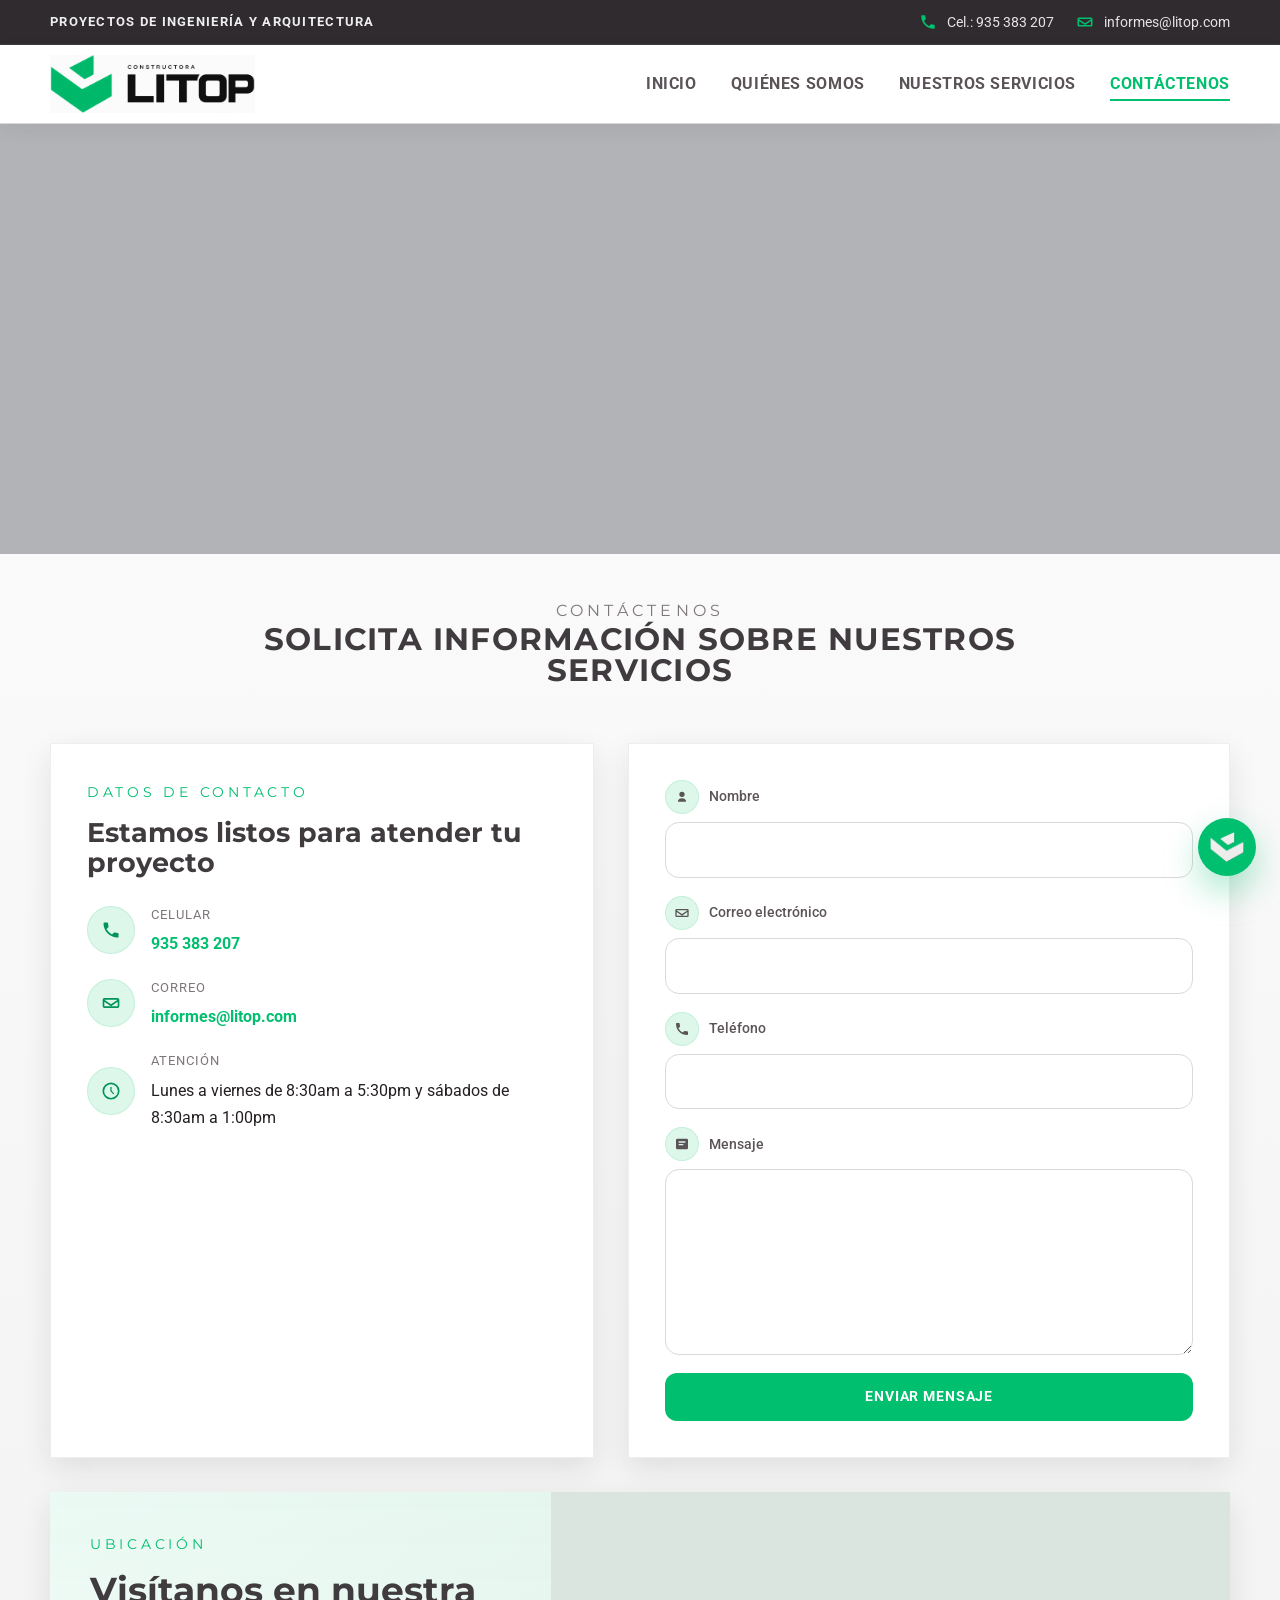
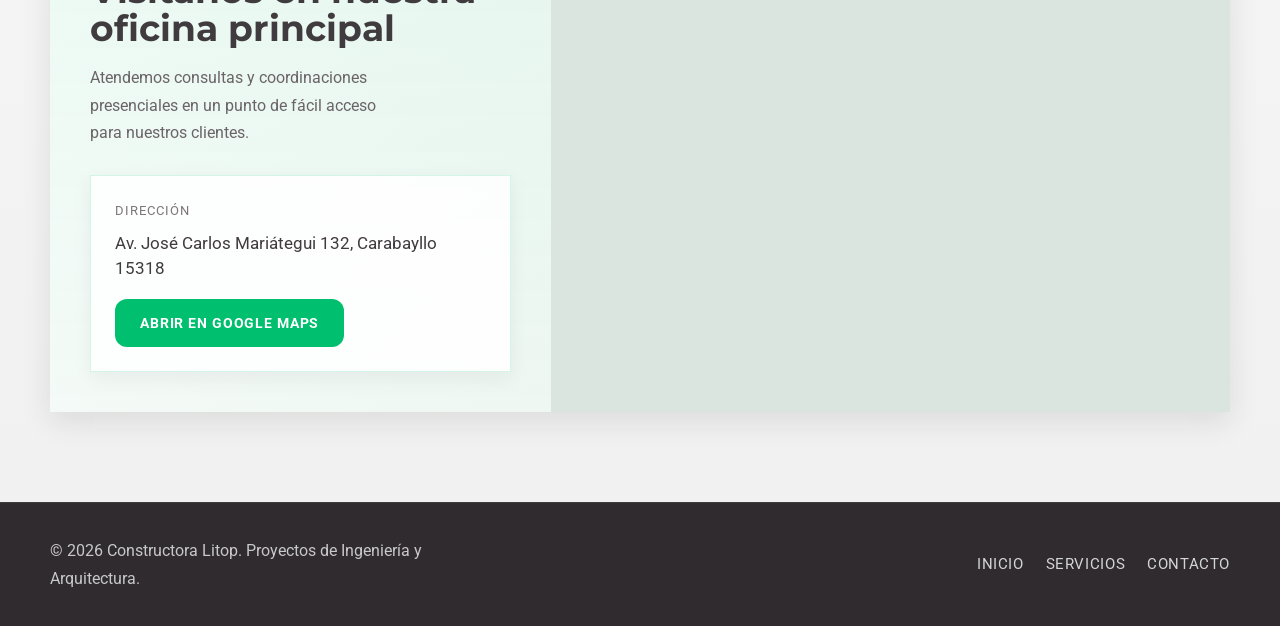
==== commit a6125436: "fix stiles" ====
--- a/contacto.html
+++ b/contacto.html
@@ -57,15 +57,14 @@
     </header>
 
     <main>
-        <section class="page-hero" style="background-image: linear-gradient(rgba(7, 16, 27, 0.52), rgba(7, 16, 27, 0.52)), url('https://centinel-ingenieros.com/wp-content/uploads/2021/12/saneamiento.jpg');">
-            <div class="container page-hero-content">
-                <p class="eyebrow">CONTÁCTENOS</p>
-                <h1>Solicita información sobre nuestros servicios</h1>
-            </div>
-        </section>
+        <section class="page-fixed-hero" aria-hidden="true" style="background-image: linear-gradient(rgba(7, 16, 27, 0.28), rgba(7, 16, 27, 0.28)), url('https://centinel-ingenieros.com/wp-content/uploads/2021/12/saneamiento.jpg');"></section>
 
-        <section class="contact-section">
+        <section class="contact-section contact-page-section">
             <div class="container contact-grid">
+                <div class="section-heading">
+                    <p class="eyebrow">CONTÁCTENOS</p>
+                    <h1>Solicita información sobre nuestros servicios</h1>
+                </div>
                 <div class="contact-panel">
                     <p class="eyebrow accent-eyebrow">DATOS DE CONTACTO</p>
                     <h2>Estamos listos para atender tu proyecto</h2>
@@ -147,7 +146,7 @@
                         <p class="location-intro">Atendemos consultas y coordinaciones presenciales en un punto de fácil acceso para nuestros clientes.</p>
                         <div class="location-card">
                             <span class="location-label">Dirección</span>
-                            <p>Av. Jose Carlos Mariategui 132, Carabayllo 15318</p>
+                            <p>Av. José Carlos Mariátegui 132, Carabayllo 15318</p>
                             <a class="btn btn-solid" href="https://www.google.com/maps/place/Av.+Jose+Carlos+Mariategui+132,+Carabayllo+15318/" target="_blank" rel="noopener noreferrer">Abrir en Google Maps</a>
                         </div>
                     </div>
--- a/style.css
+++ b/style.css
@@ -21,8 +21,8 @@
     --line-strong: #B7B0B4;
     --accent: #00BF6F;
     --accent-dark: #009458;
-    --shadow: 0 12px 40px rgba(36, 31, 34, 0.12);
-    --shadow-soft: 0 8px 24px rgba(36, 31, 34, 0.08);
+    --shadow: 0 10px 28px rgba(36, 31, 34, 0.10);
+    --shadow-soft: 0 6px 18px rgba(36, 31, 34, 0.06);
 }
 
 * {
@@ -39,12 +39,12 @@
     font-family: "Roboto", sans-serif;
     color: var(--text-main);
     background: var(--bg-body);
-    line-height: 1.6;
+    line-height: 1.62;
     text-rendering: optimizeLegibility;
 }
 
 p {
-    line-height: 1.75;
+    line-height: 1.72;
 }
 
 img {
@@ -69,7 +69,7 @@
 }
 
 .topbar {
-    background: var(--bg-topbar);
+    background: var(--bg-deep);
     color: rgba(255, 255, 255, 0.82);
     font-size: 0.88rem;
     border-bottom: 1px solid rgba(255, 255, 255, 0.08);
@@ -91,9 +91,9 @@
 }
 
 .topbar-item {
-    font-size: 0.78rem;
+    font-size: 0.8rem;
     font-weight: 700;
-    letter-spacing: 0.14em;
+    letter-spacing: 0.1em;
     color: rgba(255, 255, 255, 0.92);
 }
 
@@ -167,7 +167,7 @@
 
 .site-nav a {
     color: var(--dark);
-    font-size: 0.96rem;
+    font-size: 0.98rem;
     font-weight: 700;
     letter-spacing: 0.04em;
     text-transform: uppercase;
@@ -255,9 +255,9 @@
 .hero-caption h2 {
     max-width: 624px;
     color: var(--white);
-    font-family: "Asap Condensed", sans-serif;
-    font-size: clamp(36px, 4.8vw, 68px);
-    line-height: 1.0833333333;
+    font-family: "Montserrat", sans-serif;
+    font-size: clamp(34px, 4.8vw, 64px);
+    line-height: 1.08;
     font-weight: 600;
     letter-spacing: 0;
     text-transform: uppercase;
@@ -484,7 +484,7 @@
     border: 1px solid transparent;
     text-transform: uppercase;
     letter-spacing: 0.06em;
-    font-size: 0.82rem;
+    font-size: 0.9rem;
     font-weight: 700;
     background: var(--primary);
     color: var(--white);
@@ -518,6 +518,10 @@
 .services-section {
     padding: 92px 0;
     background: var(--bg-soft);
+}
+
+.services-page-section {
+    padding-top: 42px;
 }
 
 .section-heading {
@@ -534,11 +538,26 @@
     color: var(--dark);
 }
 
+.section-heading h1 {
+    font-family: "Montserrat", sans-serif;
+    font-size: clamp(1.55rem, 2.4vw, 2.35rem);
+    margin-bottom: 14px;
+    line-height: 1.02;
+    letter-spacing: 0.04em;
+    text-transform: uppercase;
+    color: var(--dark-strong);
+}
+
 .section-heading p {
     color: var(--text-light);
     font-size: 1.02rem;
     max-width: 62ch;
     margin: 0 auto;
+}
+
+.contact-section .section-heading {
+    grid-column: 1 / -1;
+    margin-bottom: 8px;
 }
 
 .services-carousel {
@@ -683,8 +702,8 @@
 
 .service-body h3 {
     font-family: "Montserrat", sans-serif;
-    font-size: 0.98rem;
-    line-height: 1.3;
+    font-size: 1rem;
+    line-height: 1.35;
     margin-bottom: 0;
     letter-spacing: 0.05em;
     color: var(--dark-strong);
@@ -751,6 +770,10 @@
 .contact-section {
     padding: 90px 0;
     background: linear-gradient(180deg, #fafafa 0%, #f1f1f1 100%);
+}
+
+.contact-page-section {
+    padding-top: 42px;
 }
 
 .contact-grid {
@@ -774,7 +797,7 @@
 
 .contact-panel h2 {
     font-family: "Montserrat", sans-serif;
-    font-size: clamp(1.9rem, 3vw, 2.8rem);
+    font-size: clamp(1.45rem, 2.1vw, 2rem);
     line-height: 1.1;
     margin-bottom: 26px;
     color: var(--dark-strong);
@@ -977,6 +1000,13 @@
     align-items: center;
 }
 
+.page-fixed-hero {
+    min-height: 430px;
+    background-size: cover;
+    background-position: center;
+    background-attachment: fixed;
+}
+
 .page-hero-content {
     padding: 76px 0;
 }
@@ -1021,10 +1051,10 @@
 
 .about-company-title {
     font-family: "Montserrat", sans-serif;
-    font-size: clamp(2rem, 3.6vw, 3.2rem);
+    font-size: clamp(1.7rem, 2.6vw, 2.45rem);
     line-height: 1.02;
     text-transform: uppercase;
-    color: #0f5b8d;
+    color: var(--dark-strong);
     text-align: center;
 }
 
@@ -1160,6 +1190,7 @@
 }
 
 .about-mv-card p {
+    font-family: "Roboto", sans-serif;
     color: var(--text-muted);
     font-size: 1.03rem;
     line-height: 1.8;
@@ -1443,7 +1474,7 @@
 }
 
 .footer-links a {
-    font-size: 0.9rem;
+    font-size: 0.95rem;
     letter-spacing: 0.04em;
     text-transform: uppercase;
     transition: color 0.2s ease;
@@ -1566,7 +1597,8 @@
         padding-inline: 0;
     }
 
-    .about-fixed-hero {
+    .about-fixed-hero,
+    .page-fixed-hero {
         background-attachment: scroll;
     }
 
@@ -1627,7 +1659,8 @@
         padding: 64px 0;
     }
 
-    .about-fixed-hero {
+    .about-fixed-hero,
+    .page-fixed-hero {
         min-height: 300px;
         background-attachment: scroll;
     }
